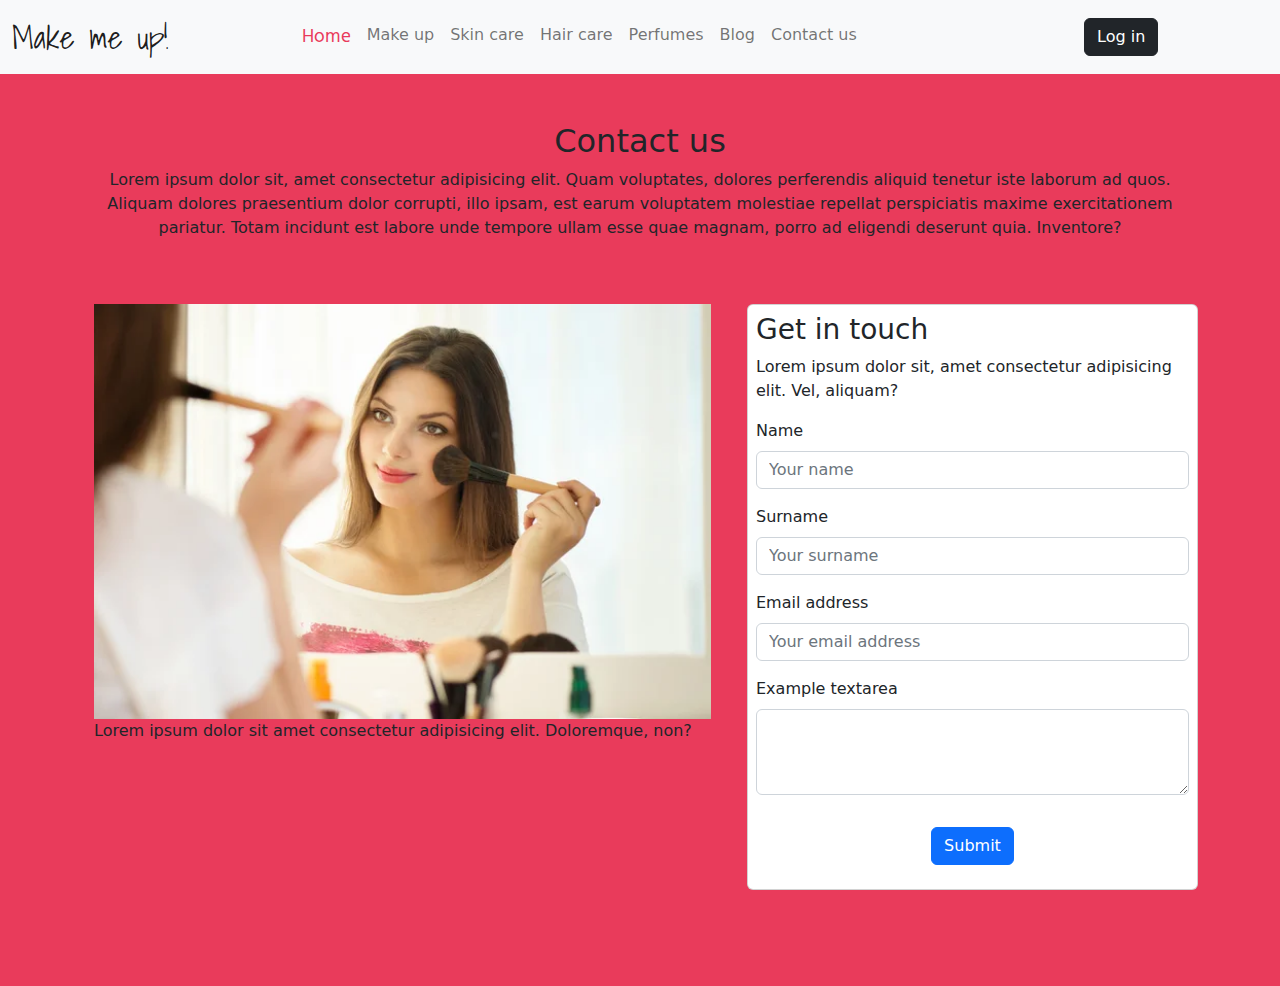
==== sections/contactUs.html @ d2419bd7 "Carrousel and form contact" ====
<!DOCTYPE html>
<html lang="en">

<head>
    <meta charset="UTF-8">
    <meta http-equiv="X-UA-Compatible" content="IE=edge">
    <meta name="viewport" content="width=device-width, initial-scale=1.0">

    <!-- Bootstrap-->

    <link rel="stylesheet" href="../bst/css/bootstrap.min.css" />
    <link rel="stylesheet" href="../bst/css/bootstrap.min.css.map" />

    <!-- Media queries links -->

    <link rel="stylesheet" href="../css/styles__sm.css" />
    <link rel="stylesheet" href="../css/styles__md.css" media="(min-width: 576px)" />
    <link rel="stylesheet" href="../css/styles__lg.css" media="(min-width: 993px)" />

    <!-- Fonts-->

    <link rel="preconnect" href="https://fonts.googleapis.com">
    <link rel="preconnect" href="https://fonts.gstatic.com" crossorigin>
    <link href="https://fonts.googleapis.com/css2?family=Hind+Madurai:wght@300&family=Shadows+Into+Light&display=swap"
        rel="stylesheet">

    <!-- Favicon-->

    <title>Contact us</title>
</head>


<nav class="navbar navbar-expand-md bg-light">

    <div class="container-fluid">
        <a class="navbar-brand" href="../index.html">Make me up!</a>

        <button class="navbar-toggler" type="button" data-bs-toggle="collapse" data-bs-target="#navbarNav"
            aria-controls="navbarNav" aria-expanded="false" aria-label="Toggle navigation">
            <span class="navbar-toggler-icon"></span>
        </button>

        <div class="collapse navbar-collapse" id="navbarNav">
            <div class="navbar-nav">

                <a class="nav-link active text-center" aria-current="page" href="../index.html">Home</a>
                <a class="nav-link text-center" href="#">Make up</a>
                <a class="nav-link text-center" href="#">Skin care</a>
                <a class="nav-link text-center" href="#">Hair care</a>
                <a class="nav-link text-center" href="#">Perfumes</a>
                <a class="nav-link text-center" href="#">Blog</a>
                <a class="nav-link text-center" href="./sections/contactUs.html">Contact us</a>

            </div>
            <a class="nav-link text-center d-none d-md-block"><button type="button" class="btn btn-dark">Log
                    in</button></a>
        </div>
    </div>
</nav>

<body>
    <main>
        <section>
            <div class="container py-5">
                <h2 class="text-center">Contact us</h2>
                <p class="text-center">Lorem ipsum dolor sit, amet consectetur adipisicing elit. Quam voluptates,
                    dolores perferendis
                    aliquid tenetur iste laborum ad quos. Aliquam dolores praesentium dolor corrupti, illo ipsam, est
                    earum voluptatem molestiae repellat perspiciatis maxime exercitationem pariatur. Totam incidunt est
                    labore unde tempore ullam esse quae magnam, porro ad eligendi deserunt quia. Inventore?</p>

                <div class="row g-4 py-5">
                    <!-- Form img and some text-->
                    <div class="col-md-7">
                        <div class="container">
                            <img src="../img/contactUs/contact__make__up.jpg" alt="Mujer maquillándose"
                                class="card-img-top" />
                            <div class="card-body">
                                <p>Lorem ipsum dolor sit amet consectetur adipisicing elit. Doloremque, non?</p>
                            </div>
                        </div>
                    </div>

                    <!-- Form -->

                    <div class="col-md-5">
                        <div class="card p-2">
                            <h3>Get in touch</h3>
                            <p>Lorem ipsum dolor sit, amet consectetur adipisicing elit. Vel, aliquam?</p>

                            <div class="mb-3">
                                <label for="name" class="form-label">Name</label>
                                <input type="text" class="form-control" id="name"name="name"
                                    placeholder="Your name">
                            </div>
                            <div class="mb-3">
                                <label for="surname" class="form-label">Surname</label>
                                <input type="text" class="form-control" id="surname" name="surname"
                                    placeholder="Your surname">
                            </div>
                            <div class="mb-3">
                                <label for="email" class="form-label">Email address</label>
                                <input type="email" class="form-control" id="email" name="email"
                                    placeholder="Your email address">
                            </div>
                            <div class="mb-3">
                                <label for="exampleFormControlTextarea1" class="form-label">Example textarea</label>
                                <textarea class="form-control" id="exampleFormControlTextarea1" rows="3"></textarea>
                            </div>
                            <div class="mb-3 d-flex justify-content-center">
                                <button class="btn btn-primary mt-3">Submit</button>
                            </div>

                        </div>
                    </div>


                </div>
                <!-- Container's end -->
            </div>
        </section>
    </main>
</body>

</html>
---- css/styles__sm.css ----
*{
    margin: 0;
    padding: 0;
    box-sizing: border-box;
}

body{
   background-color: #e93b5b;
}

li{
   list-style: none;
}
/*..................NAVEGATION MENU..................*/
.collapse{
   display: flex;
   justify-content: center;
}

.navbar-brand{

   font-family: 'Shadows Into Light', Arial, Helvetica, sans-serif;
   font-size: 1.5;
}

.navbar-nav .nav-link.active {

   font-family: "Hind Madurai", Arial, Helvetica, sans-serif;
}

/*.....................PRODUCTS.........................*/
.shop__content{

   display: flex;
   flex-direction: column;
}

#productsContainer{
   display: flex;
   flex-wrap: wrap;
   gap: 1rem;
}

.card{
   width: 100%;
}

.buy__btn{
   width: 100%;
}


/*.....................FOOTER.........................*/
footer{
    background-color:#423939;
}
---- css/styles__md.css ----
/*.............NAVBAR..................*/

.navbar-expand-md .navbar-collapse{

    justify-content: space-around;
}

.navbar-brand{

    font-size: 2rem;
}

.navbar-nav .nav-link.active{
    font-size: 1.2rem;
}

.navbar-nav .nav-link.active{
    color: #e93b5b;
}

/*...........................*/
main{
    max-width: 1680px;
}

/*..................CARROUSEL..................*/

.carousel__container{

    margin: auto;
}

.carousel__container div > img{
    max-height: 550px;
    margin: auto;
}

/*...........PRODUCTS...............*/

.shop__content{
    justify-content: space-around;
    flex-wrap: wrap;
}

#productsContainer{

    gap: 4rem;
    margin: 1rem;
}
---- css/styles__lg.css ----
/*.............NAVBAR..................*/
.navbar-nav>a {

    cursor: pointer;
}

.navbar-nav>a:hover {

    color: #e93b5b;
}

/*...........PRODUCTS...............*/

#shopContent{
    justify-content: space-around;
    flex-wrap: wrap;
    margin-top: 30px;
    margin-left: 80px;
    margin-right: 80px;
}
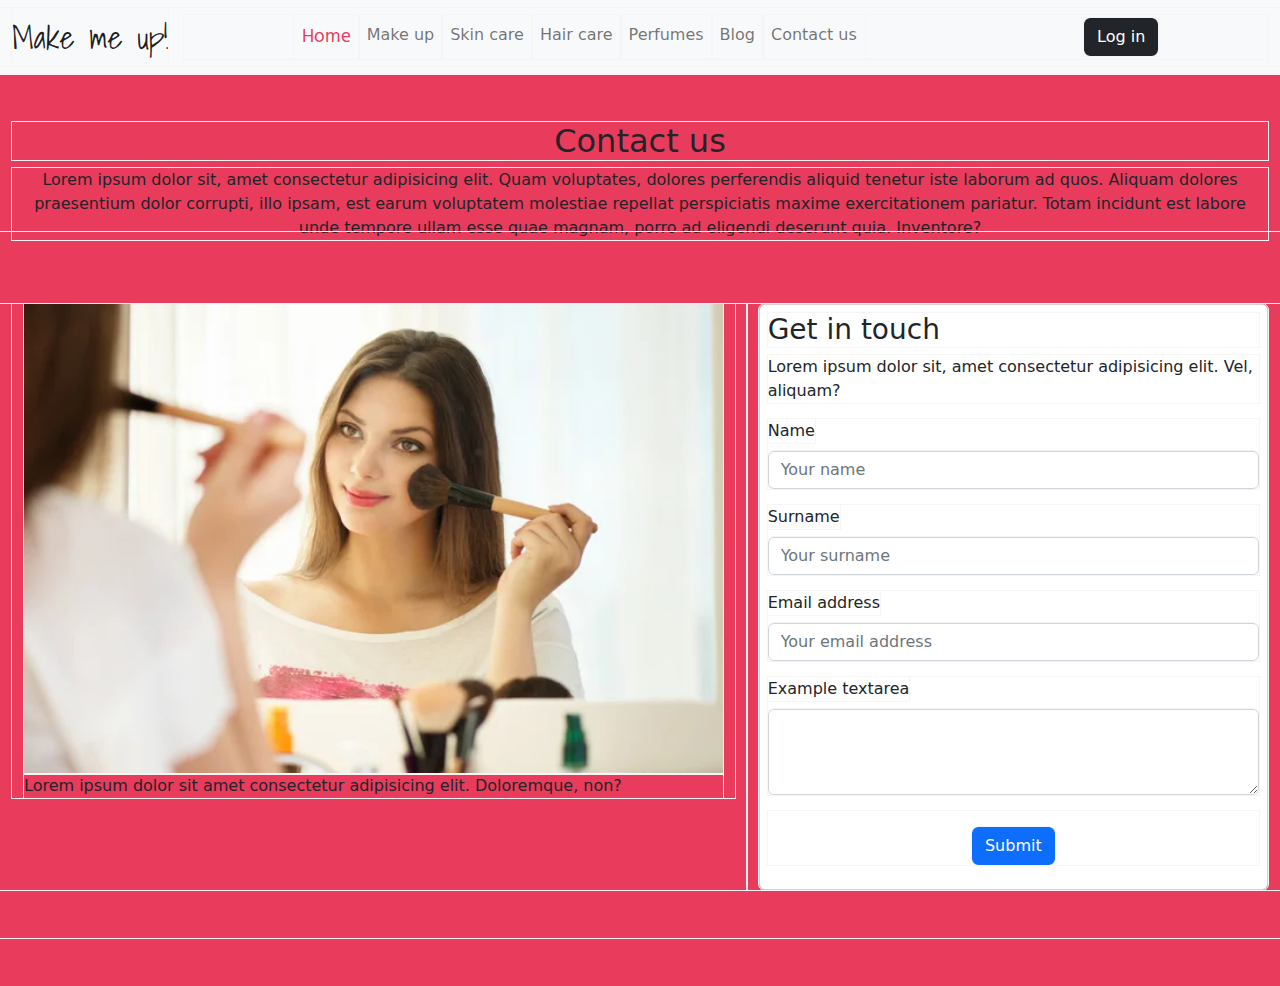
==== commit a089ca1d: "Banner + margin issue correction" ====
--- a/sections/contactUs.html
+++ b/sections/contactUs.html
@@ -91,7 +91,7 @@
                             <div class="mb-3">
                                 <label for="name" class="form-label">Name</label>
                                 <input type="text" class="form-control" id="name"name="name"
-                                    placeholder="Your name">
+                                    placeholder="Your name" >
                             </div>
                             <div class="mb-3">
                                 <label for="surname" class="form-label">Surname</label>
@@ -120,6 +120,13 @@
             </div>
         </section>
     </main>
+
+    <script src="../bst/js/bootstrap.bundle.min.js"></script>
+    <script src="../bst/js/bootstrap.bundle.min.js.map"></script>
+
+    <!-- App js-->
+    <script src="../js/app.js"></script>
+    <script src="../js/productsList.js"></script>
 </body>
 
 </html>--- a/css/styles__sm.css
+++ b/css/styles__sm.css
@@ -1,23 +1,40 @@
-*{
-    margin: 0;
-    padding: 0;
-    box-sizing: border-box;
+* {
+   margin: 0;
+   padding: 0;
+   box-sizing: border-box;
+   outline: 1px solid whitesmoke;
 }
 
-body{
+body {
    background-color: #e93b5b;
 }
 
-li{
+header,
+main,
+footer {
+   max-width: 1680px;
+}
+
+li {
    list-style: none;
 }
+
+a {
+   text-decoration: none;
+   color: whitesmoke;
+}
+
+.container {
+   max-width: 1680px;
+}
+
 /*..................NAVEGATION MENU..................*/
-.collapse{
+.collapse {
    display: flex;
    justify-content: center;
 }
 
-.navbar-brand{
+.navbar-brand {
 
    font-family: 'Shadows Into Light', Arial, Helvetica, sans-serif;
    font-size: 1.5;
@@ -29,28 +46,50 @@
 }
 
 /*.....................PRODUCTS.........................*/
-.shop__content{
+
+.banner {
+
+   max-width: 850px;
+}
+
+.shop__content {
 
    display: flex;
-   flex-direction: column;
 }
 
-#productsContainer{
+#productsContainer {
    display: flex;
+   justify-content: space-around;
    flex-wrap: wrap;
-   gap: 1rem;
+
 }
 
-.card{
+.shop_card_product {
+   width: 100%;
+   background-color: whitesmoke;
+   border-radius: 10px;
+   padding: 5px;
+}
+
+.card {
    width: 100%;
 }
 
-.buy__btn{
+.buy__btn {
    width: 100%;
 }
 
+.img-container {
+   max-width: 150px;
+}
 
 /*.....................FOOTER.........................*/
-footer{
-    background-color:#423939;
+footer {
+   background-color: #423939;
+   justify-content: center;
+}
+
+ul>li {
+   padding: 0.5rem;
+   text-decoration: none;
 }--- a/css/styles__md.css
+++ b/css/styles__md.css
@@ -18,10 +18,6 @@
     color: #e93b5b;
 }
 
-/*...........................*/
-main{
-    max-width: 1680px;
-}
 
 /*..................CARROUSEL..................*/
 
@@ -43,8 +39,18 @@
 }
 
 #productsContainer{
+    display: flex;
+    flex-wrap: wrap;
+  
+ }
 
-    gap: 4rem;
-    margin: 1rem;
-}
+ .shop_card_product{
+    width: 280px;
+ }
 
+/*.....................FOOTER.........................*/
+
+footer {
+   
+    justify-content: left;
+ }--- a/css/styles__lg.css
+++ b/css/styles__lg.css
@@ -10,11 +10,15 @@
 }
 
 /*...........PRODUCTS...............*/
-
+/*
 #shopContent{
     justify-content: space-around;
     flex-wrap: wrap;
     margin-top: 30px;
     margin-left: 80px;
     margin-right: 80px;
+}*/
+
+.img-container{
+    max-width: 350px;
 }